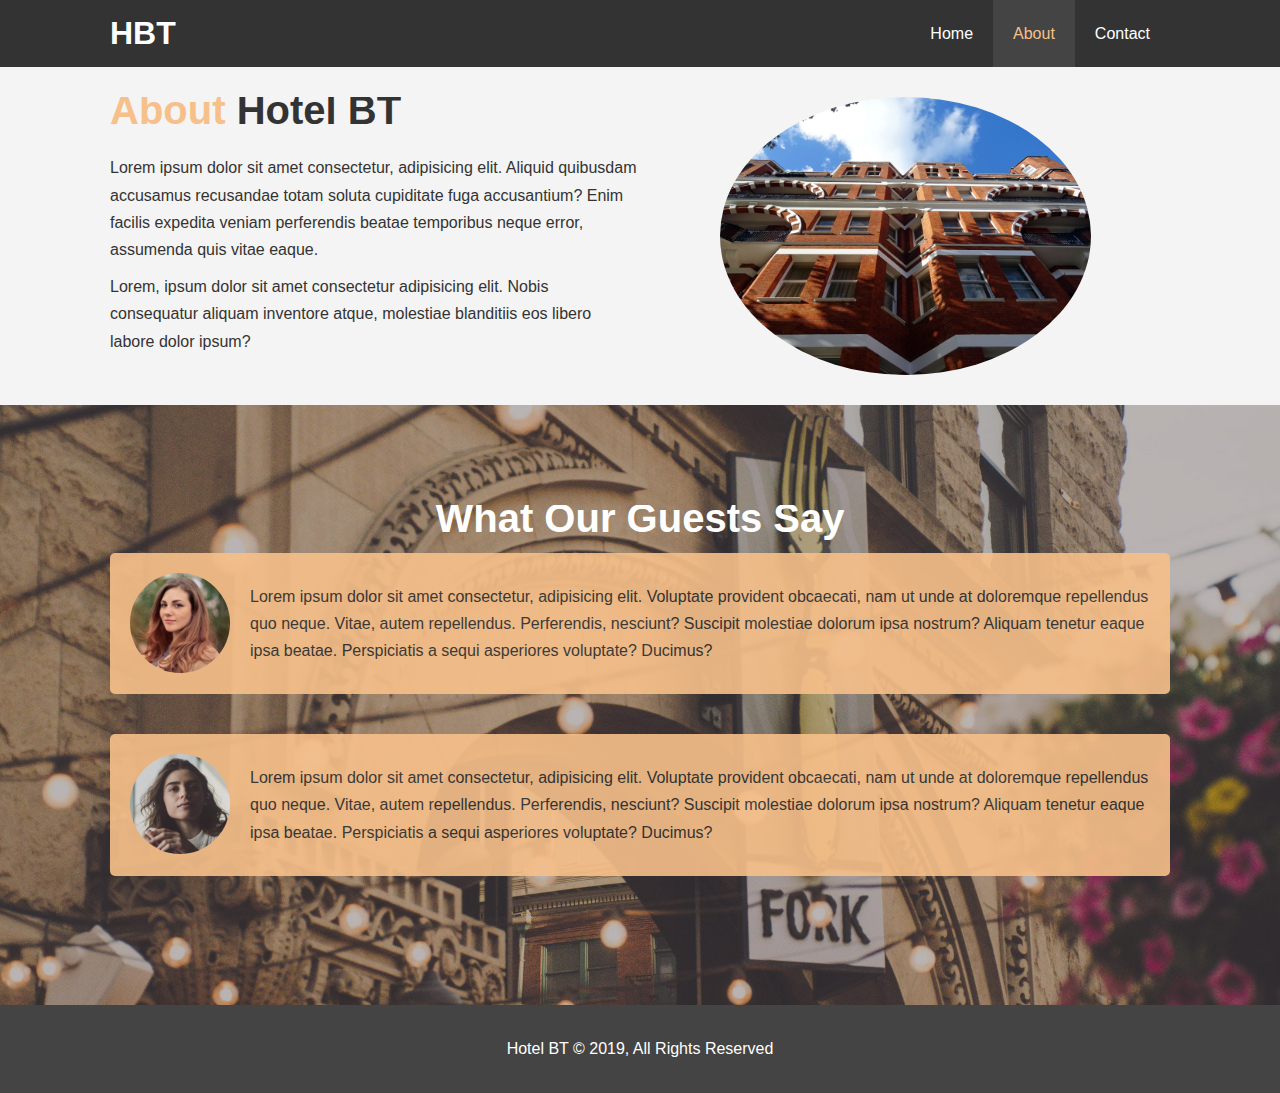
==== about.html @ 95de165e "push" ====
<!DOCTYPE html>
<html lang="en">
<head>
  <meta charset="UTF-8">
  <meta name="viewport" content="width=device-width, initial-scale=1.0">
  <meta name="description" content="Welcome to the most extraordinary hotel in Boston Massachusetts">
  <meta name="keywords" content="hotel,boston hotel,new england hotel">
  <link rel="stylesheet" href="css/style.css">
  <title>Hotel BT | About</title>
</head>
<body>
  <header>
    <nav id="navbar">
      <div class="container">
        <h1 class="logo"><a href="index.html">HBT</a></h1>
        <ul>
          <li><a href="index.html">Home</a></li>
          <li><a class="current" href="about.html">About</a></li>
          <li><a href="contact.html">Contact</a></li>
        </ul>
      </div>
    </nav>
  </header>

  <section id="about-info" class="bg-light py-3">
    <div class="container">
      <div class="info-left">
        <h1 class="l-heading"><span class="text-primary">About</span> Hotel BT</h1>
        <p>Lorem ipsum dolor sit amet consectetur, adipisicing elit. Aliquid quibusdam accusamus recusandae totam soluta cupiditate fuga accusantium? Enim facilis expedita veniam perferendis beatae temporibus neque error, assumenda quis vitae eaque.</p>
        <p>Lorem, ipsum dolor sit amet consectetur adipisicing elit. Nobis consequatur aliquam inventore atque, molestiae blanditiis eos libero labore dolor ipsum?</p>
      </div>
      <div class="info-right">
        <img src="./img/photo-2.jpg" alt="hotel">
      </div>
    </div>
  </section>

  <div class="clr"></div>

  <section id="testimonials" class="py-3">
    <div class="container">
      <h2 class="l-heading">What Our Guests Say</h2>
      <div class="testimonial bg-primary">
        <img src="./img/person-1.jpg" alt="Samantha">
        <p>Lorem ipsum dolor sit amet consectetur, adipisicing elit. Voluptate provident obcaecati, nam ut unde at doloremque repellendus quo neque. Vitae, autem repellendus. Perferendis, nesciunt? Suscipit molestiae dolorum ipsa nostrum? Aliquam tenetur eaque ipsa beatae. Perspiciatis a sequi asperiores voluptate? Ducimus?</p>
      </div>
      <div class="testimonial bg-primary">
        <img src="./img/person-2.jpg" alt="Jen">
        <p>Lorem ipsum dolor sit amet consectetur, adipisicing elit. Voluptate provident obcaecati, nam ut unde at doloremque repellendus quo neque. Vitae, autem repellendus. Perferendis, nesciunt? Suscipit molestiae dolorum ipsa nostrum? Aliquam tenetur eaque ipsa beatae. Perspiciatis a sequi asperiores voluptate? Ducimus?</p>
      </div>
    </div>
  </section>

  <footer id="main-footer">
    <p>Hotel BT &copy; 2019, All Rights Reserved</p>
  </footer>
</body>
</html>
---- css/style.css ----
/* Reset */
* {
  margin:0;
  padding:0;
  box-sizing: border-box;
}

/* Main Styling */
html,body {
  font-family: 'Segoe UI', Tahoma, Geneva, Verdana, sans-serif;
  line-height: 1.7em;
}

a {
  color:#333;
  text-decoration: none;
}

h1, h2, h3 {
  padding-bottom: 20px;
}

p {
  margin: 10px 0;
}

/* Utility Classes */
.container {
  margin: auto;
  max-width: 1100px;
  overflow: auto;
  padding: 0 20px;
}

.text-primary {
  color: #f7c08a;
}

.lead {
  font-size: 20px;
}

.btn {
  display: inline-block;
  font-size: 18px;
  color: #fff;
  background: #333;
  padding: 13px 20px;
  border: none;
  cursor: pointer;
}

.btn-light{
  background: #f4f4f4;
  color: #333;
}

.btn:hover {
  background: #f7c08a;
  color: #333;
}

.bg-dark {
  background: #333;
  color: #fff;
}

.bg-light {
  background: #f4f4f4;
  color: #333;
}

.bg-primary {
  background: #f7c08a;
  color: #333;
}

.clr{
  clear:both;
}

.l-heading {
  font-size: 40px;
}

/* Padding */
.py-1 { padding: 10px 0px;}
.py-2 { padding: 20px 0px;}
.py-3 { padding: 30px 0px;}

/* Navbar */
#navbar {
  background: #333;
  color: #fff;
  overflow: auto;
}

#navbar a {
  color: #fff;
}

#navbar h1 {
  float: left;
  padding-top: 20px;
}

#navbar ul {
  list-style: none;
  float: right;
}

#navbar ul li {
  float: left;
}

#navbar ul li a {
  display: block;
  padding: 20px;
  text-align: center; 
}

#navbar ul li a:hover, /* notice that hover is a : and current is a . */
#navbar ul li a.current {
  background: #444;
  color: #f7c08a;
}

/* Showcase */
#showcase {
  background: url('../img/showcase.jpg') no-repeat center center/cover;
  height: 600px;
}

#showcase .showcase-content {
  color: #fff;
  text-align: center;
  padding-top: 170px;
}

#showcase .showcase-content h1{
  font-size: 60px;
  line-height: 1.2em;
}

#showcase .showcase-content p {
  padding-bottom: 20px;
  line-height: 1.5em;
}

/* Home Info */
#home-info {
  height: 400px;
}

#home-info .info-img {
  float: left;
  width: 50%;
  background: url('../img/photo-1.jpg') no-repeat;
  min-height: 100%;
}

#home-info .info-content {
  float: right;
  width: 50%;
  height: 100%;
  text-align: center;
  padding: 50px 30px;
  overflow: hidden;
}

#home-info .info-content p {
  padding-bottom: 30px;
}

/* Features */
.box {
  float: left;
  width: 33.3%;
  padding: 50px;
  text-align:center;
}

.box i {
  margin-bottom: 10px;
}

/* About Info */
#about-info .info-right {
  float: right;
  width: 50%;
  min-height: 100%;
}

#about-info .info-right img {
  display: block;
  margin: auto;
  width: 70%;
  border-radius: 50%;
}

#about-info .info-left {
  float: left;
  width: 50%;
  min-height: 100%;
}

/* Testimonials */
#testimonials {
  height: 600px;
  background: url('../img/test-bg.jpg') no-repeat center center/cover;
  padding-top: 100px;
}

#testimonials h2 {
  color: #fff;
  text-align: center;
}

#testimonials .testimonial {
  padding: 20px;
  margin-bottom: 40px;
  border-radius: 5px;
  opacity: 0.9;
}

#testimonials .testimonial img {
  width: 100px;
  float: left;
  margin-right: 20px;
  border-radius: 50%;
}

/* Contact Form */

#contact-form .form-group {
  margin-bottom: 20px; 
}

#contact-form label {
  /* display: block; */
  margin-bottom: 5px;
}

#contact-form input,
#contact-form textarea {
  width: 100%;
  padding: 10px;
  border: 1px #ddd solid;
}

#contact-form textarea {
  height: 200px;
}

#contact-form input:focus,
#contact-form textarea:focus {
  outline: none;
  border-color: #f7c08a;
}

/* Footer */
#main-footer {
  text-align: center;
  background: #444;
  color: white;
  padding: 20px;
}
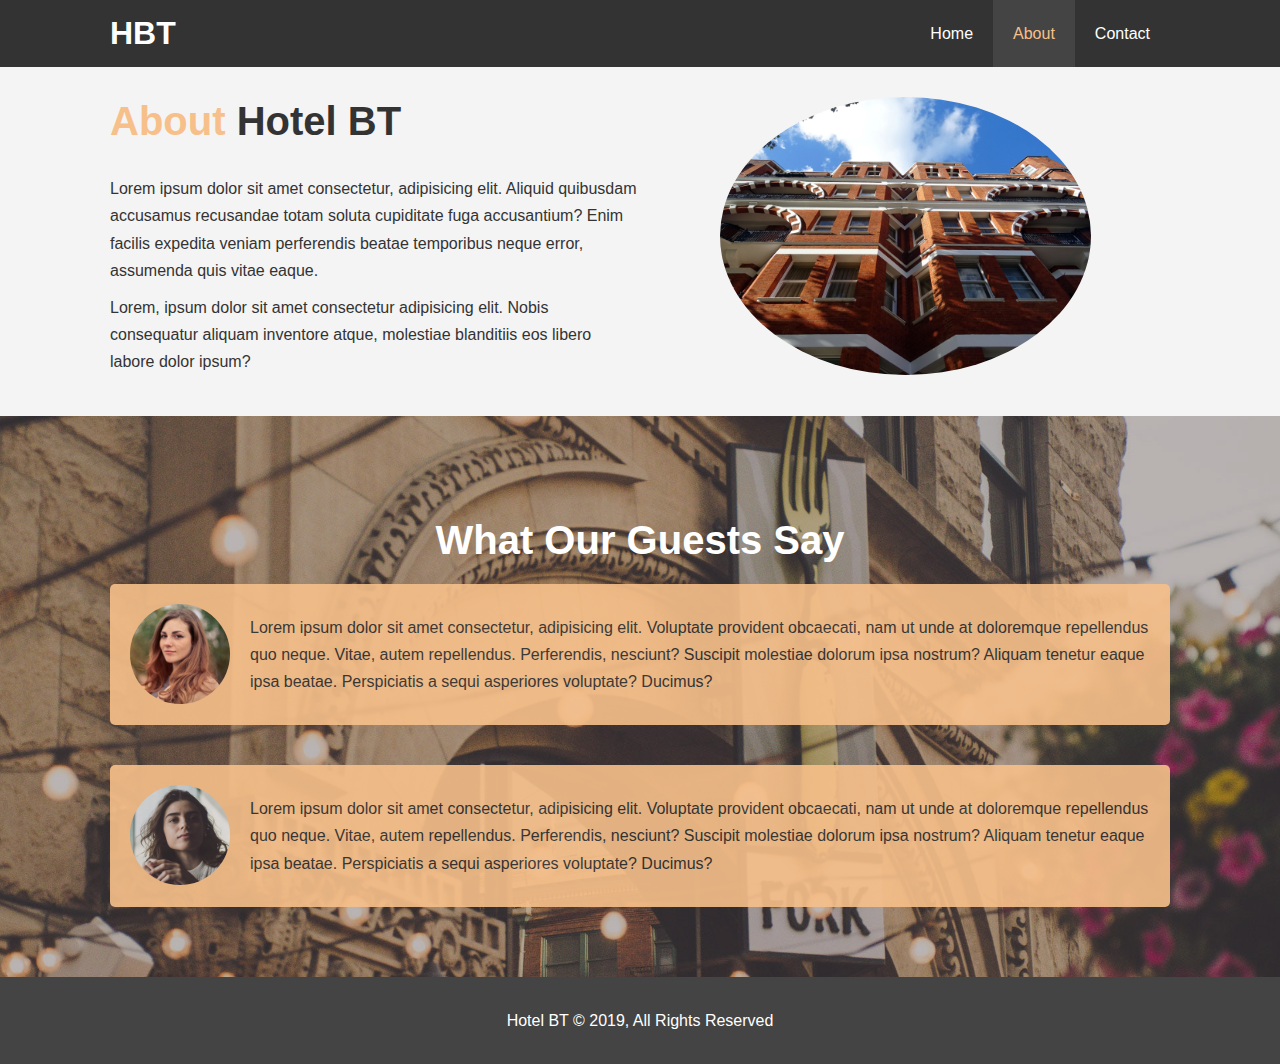
==== commit 9a0482e2: "added mobile styling" ====
--- a/about.html
+++ b/about.html
@@ -6,6 +6,7 @@
   <meta name="description" content="Welcome to the most extraordinary hotel in Boston Massachusetts">
   <meta name="keywords" content="hotel,boston hotel,new england hotel">
   <link rel="stylesheet" href="css/style.css">
+  <link rel="stylesheet" media="screen and (max-width: 768px)" href="css/mobile.css">
   <title>Hotel BT | About</title>
 </head>
 <body>
--- a/css/style.css
+++ b/css/style.css
@@ -81,6 +81,7 @@
 
 .l-heading {
   font-size: 40px;
+  line-height: 1.2;
 }
 
 /* Padding */
@@ -149,7 +150,7 @@
 
 /* Home Info */
 #home-info {
-  height: 400px;
+  height: 450px;
 }
 
 #home-info .info-img {
@@ -206,7 +207,7 @@
 
 /* Testimonials */
 #testimonials {
-  height: 600px;
+  height: 100%;
   background: url('../img/test-bg.jpg') no-repeat center center/cover;
   padding-top: 100px;
 }
--- a/css/mobile.css
+++ b/css/mobile.css
@@ -0,0 +1,59 @@
+#navbar .logo {
+  float: none;
+  text-align: center;
+}
+
+#navbar ul, #navbar ul li {
+  float: none;
+}
+
+#navbar ul li a {
+  padding: 5px;
+  border-bottom: #444 dotted 1px;
+}
+
+/* Showcase */
+#showcase {
+  height: 100%
+}
+
+#showcase .showcase-content {
+  color: #fff;
+  text-align: center;
+  padding-top: 70px;
+  padding-bottom: 30px;
+}
+
+
+/* Home Info */
+#home-info .info-img{
+  display: none;
+}
+
+#home-info .info-content {
+  float: none;
+  width: 100%;
+}
+
+/* Boxes */
+.box {
+  float: none;
+  width: 100%;
+}
+
+/*  About */
+#about-info .info-right,
+#about-info .info-left{
+  float: none;
+  width: 100%;
+}
+
+.l-heading {
+  text-align: center;
+}
+
+/*  Contact */
+
+#contact-info .box {
+  border-bottom: #444 dotted 1px;
+}
